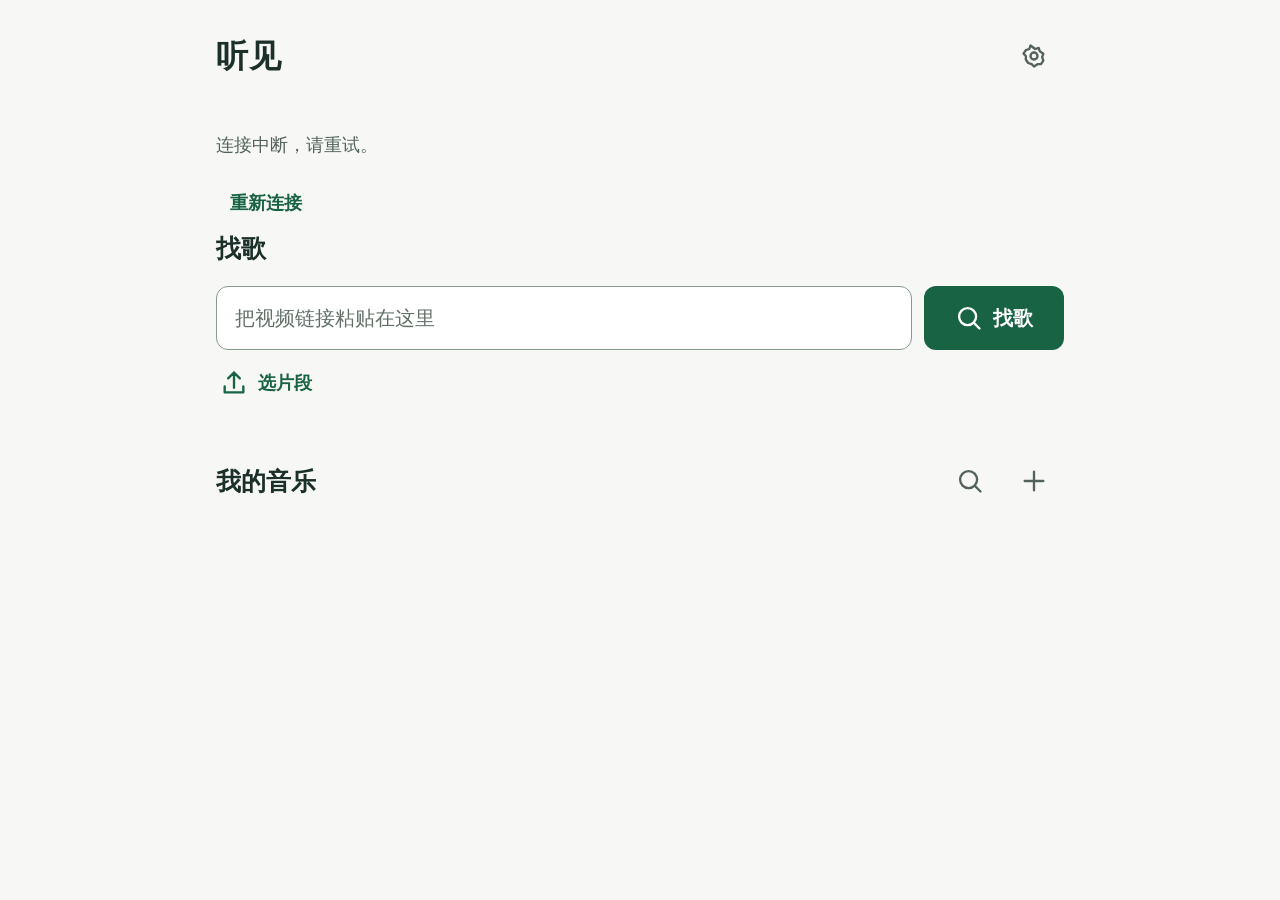
==== index.html @ c7a599c5 "Play the next saved recording in the same private library" ====
<!doctype html>
<html lang="zh-CN">
<head>
<meta charset="UTF-8"><meta name="viewport" content="width=device-width, initial-scale=1">
<meta name="theme-color" content="#f7f8f5"><title>听见 · 我的音乐</title>
<link rel="stylesheet" href="./style.css?v=20261109-autoplay1">
</head>
<body>
<a class="skip-link" href="#source-text">开始找歌</a>
<div class="page">
<header class="header"><h1>听见</h1><button id="settings-open" class="icon-button quiet" aria-label="管理" title="管理" data-icon="settings"></button></header>
<main>
<p id="session-status" class="status" role="status"></p><button id="session-retry" class="text-button" hidden>重新连接</button>
<section class="find-section" aria-labelledby="find-title">
<h2 id="find-title">找歌</h2>
<form id="recognize-form"><label class="sr-only" for="source-text">短视频链接</label><div class="find-row"><input id="source-text" name="text" type="text" placeholder="把视频链接粘贴在这里" autocomplete="off" required><button id="recognize-button" class="primary" type="submit"><span data-icon="search"></span><span>找歌</span></button></div></form>
<div class="under-input"><button id="clip-open" class="text-button"><span data-icon="upload"></span><span>选片段</span></button><p id="upload-status" class="status" role="status" hidden></p></div>
<input type="file" id="clip-file" accept="audio/*,video/*" hidden>
</section>
<section id="job-section" class="results-section" aria-label="找到的音乐" hidden>
<div class="section-heading"><h2 id="job-title">正在找歌</h2><button id="retry-job" class="text-button" hidden><span data-icon="retry"></span><span>重试</span></button></div>
<p id="job-status" class="status" role="status"></p><div id="matches" class="matches"></div>
<button id="sample-preview" class="text-button" hidden><span data-icon="play"></span><span>听片段</span></button>
<div id="candidates" class="candidates"></div><button id="more-candidates" class="text-button more" aria-expanded="false" hidden><span data-icon="down"></span><span>更多版本</span></button>
</section>
<div id="preview-home" hidden><section id="preview" class="preview" aria-label="音乐试听" hidden></section></div>
<section id="selection-section" class="selection-section" aria-labelledby="selection-title" hidden>
<div class="section-heading"><h2 id="selection-title">待下载 <span id="selection-count"></span></h2><button id="selection-submit" type="button" class="primary"><span data-icon="download"></span><span>全部下载</span></button></div>
<ul id="selection-list" class="selection-list"></ul>
<button type="button" id="selection-more" class="text-button more" aria-controls="selection-list" aria-expanded="false" hidden></button>
<p id="selection-status" class="status error" role="status"></p><button id="selection-retry" type="button" class="text-button" hidden><span data-icon="retry"></span><span>重新加载清单</span></button>
</section>
<section id="library" class="library-section" aria-labelledby="library-title">
<div class="section-heading"><h2 id="library-title">我的音乐 <span id="library-total"></span></h2><div class="heading-actions"><button id="search-toggle" class="icon-button quiet" data-icon="search" aria-label="搜索我的音乐" aria-expanded="false" aria-controls="search-area" title="搜索"></button><button id="import-open" class="icon-button quiet" data-icon="plus" aria-label="添加音乐文件" title="添加音乐"></button></div></div>
<p id="batch-progress" class="status batch-progress" role="status" aria-atomic="true"></p>
<div id="search-area" hidden><label class="sr-only" for="library-search">搜索歌名或歌手</label><input id="library-search" placeholder="搜索歌名或歌手" type="search"></div>
<audio id="library-audio" preload="none" hidden></audio>
<div id="library-list" class="library-list"></div><p id="library-status" class="status" role="status"></p><button id="library-retry" class="text-button" hidden><span data-icon="retry"></span><span>重新加载</span></button>
</section>
</main>
</div>
<div id="toast" role="status" hidden></div>
<dialog id="settings-dialog" aria-labelledby="settings-title">
<div class="dialog-header"><h2 id="settings-title">管理</h2><button type="button" class="icon-button quiet" data-close="settings-dialog" data-icon="close" aria-label="关闭管理"></button></div>
<form id="admin-login-form"><label>管理员密码<input id="admin-password" type="password" autocomplete="current-password" required></label><p id="admin-login-error" class="error" role="alert"></p><div class="dialog-actions"><button type="submit" class="primary">进入</button></div></form>
<div id="admin-content" hidden>
<div class="admin-heading"><h3>用户</h3><button id="admin-refresh" class="icon-button quiet" data-icon="retry" aria-label="刷新用户列表" title="刷新"></button><button id="admin-logout" class="text-button">退出管理</button></div>
<p id="admin-status" class="status" role="status"></p><div id="admin-users" class="admin-users"></div>
<section id="admin-user-detail" hidden><div class="admin-detail-heading"><h3 id="admin-user-title"></h3><button id="admin-rename-open" class="text-button">改名</button></div>
<form id="admin-rename-form" hidden><label class="sr-only" for="admin-display-name">用户昵称</label><input id="admin-display-name" maxlength="60" required><div class="dialog-actions"><button type="button" id="admin-rename-cancel" class="secondary">取消</button><button type="submit" class="primary">保存</button></div></form>
<p id="admin-user-stats" class="status"></p><audio id="admin-audio" preload="none" hidden></audio><div id="admin-library" class="library-list"></div></section>
<details id="admin-export-section">
<summary>导出与清理</summary>
<form id="export-create-form">
<label for="export-scope">导出范围</label><select id="export-scope"><option value="">全部用户</option></select>
<div class="dialog-actions"><button type="submit" id="export-create" class="primary"><span data-icon="download"></span><span>打包导出</span></button></div>
</form>
<p id="export-status" class="status" role="status"></p>
<div id="export-list" class="export-list"></div>
<button type="button" id="export-refresh" class="text-button"><span data-icon="retry"></span><span>刷新导出记录</span></button>
</details>
<details id="admin-service-settings"><summary>服务设置</summary><form id="settings-form"><p class="status">空白项保留原配置。</p><fieldset><legend>ACRCloud <span id="acr-state"></span></legend><label>API Token<input type="password" name="acr_token" autocomplete="off"></label><label>区域<select name="acr_region"><option value="">保留当前区域</option><option value="ap-southeast-1">新加坡</option><option value="eu-west-1">欧洲</option><option value="us-west-2">美国</option></select></label><label>容器 ID<input name="acr_container" inputmode="numeric"></label></fieldset><fieldset><legend>AudD <span id="audd-state"></span></legend><label>API Token<input type="password" name="audd_token" autocomplete="off"></label></fieldset><fieldset><legend>YouTube <span id="youtube-state"></span></legend><label>API Key<input type="password" name="youtube_key" autocomplete="off"></label></fieldset><fieldset><legend>Jamendo <span id="jamendo-state"></span></legend><label>Client ID<input name="jamendo_client_id" autocomplete="off"></label></fieldset><p id="settings-error" class="error" role="alert"></p><div class="dialog-actions"><button type="submit" class="primary">保存</button></div></form></details>
</div></dialog>
<dialog id="identity-invalid-dialog" aria-labelledby="identity-invalid-title"><h2 id="identity-invalid-title">此浏览器身份已失效</h2><p class="status">建立新曲库后，可请管理员查看原来的收藏。</p><p id="identity-error" class="error" role="alert"></p><div class="dialog-actions"><button id="identity-recreate" class="primary">建立新曲库</button></div></dialog>
<dialog id="cleanup-dialog" aria-labelledby="cleanup-title">
<form id="cleanup-form"><div class="dialog-header"><h2 id="cleanup-title">确认清理</h2><button type="button" class="icon-button quiet" data-close="cleanup-dialog" data-icon="close" aria-label="关闭清理确认"></button></div>
<p id="cleanup-scope"></p><p id="cleanup-summary" class="status"></p><p id="cleanup-assurance" class="status">确认已存入 pendrive，并检查音乐能播放。</p>
<p id="cleanup-error" class="error" role="alert"></p><div class="dialog-actions"><button type="button" class="secondary" data-close="cleanup-dialog">取消</button><button type="submit" id="cleanup-confirm" class="danger"><span data-icon="trash"></span><span>确认清理</span></button></div></form>
</dialog>
<dialog id="import-dialog" aria-labelledby="import-title"><form id="import-form"><div class="dialog-header"><h2 id="import-title">添加音乐</h2><button type="button" class="icon-button quiet" data-close="import-dialog" data-icon="close" aria-label="关闭添加音乐"></button></div><label>选择音乐文件<input name="file" type="file" accept="audio/*" required></label><details><summary>填写歌名</summary><label>歌名<input name="title" placeholder="可留空"></label><label>歌手<input name="artist" placeholder="可留空"></label></details><p id="import-error" class="error" role="alert"></p><div class="dialog-actions"><button type="button" class="secondary" data-close="import-dialog">取消</button><button type="submit" class="primary"><span data-icon="plus"></span><span>添加</span></button></div></form></dialog>
<script src="./config.js?v=20261109-autoplay1"></script>
<script src="./app.js?v=20261109-autoplay1" defer></script>
</body></html>
---- style.css ----
:root{color-scheme:light;--bg:#f7f8f5;--surface:#fff;--ink:#1c302a;--muted:#53635b;--accent:#186344;--accent-soft:#eaf3ec;--line:#bac7bd;--error:#ad2424;--focus:#134e97;--radius:16px}*{box-sizing:border-box}[hidden]{display:none!important}body{margin:0;background:var(--bg);color:var(--ink);font-family:"Atkinson Hyperlegible Next",-apple-system,BlinkMacSystemFont,"PingFang SC","Microsoft YaHei",sans-serif;font-size:20px;line-height:1.5}button,input,select{font:inherit}button,input,select,a,summary{outline-offset:4px}button:focus-visible,input:focus-visible,select:focus-visible,a:focus-visible,summary:focus-visible{outline:3px solid var(--focus)}button{display:inline-flex;align-items:center;justify-content:center;gap:10px;min-height:60px;border:0;border-radius:12px;cursor:pointer;font-weight:650;padding:12px 22px;color:var(--ink);background:transparent;flex-shrink:0}button:hover{background:var(--accent-soft)}button:disabled{cursor:default;opacity:.65}button:active{filter:brightness(.93)}button,a,summary{-webkit-tap-highlight-color:transparent}a{color:var(--accent)}svg{display:block;width:28px;height:28px;fill:none;stroke:currentColor;stroke-width:2;stroke-linecap:round;stroke-linejoin:round;flex-shrink:0}button>span[data-icon]{display:flex}.primary{background:var(--accent);color:white}.primary:hover{background:#104f36}.secondary{background:var(--accent-soft);border:1px solid var(--line)}.icon-button{width:60px;padding:14px}.quiet{color:var(--muted)}.text-button{color:var(--accent);padding:10px 14px;min-height:56px;font-size:18px}.page{max-width:920px;margin:0 auto;padding:0 36px 70px}.header{height:112px;display:flex;justify-content:space-between;align-items:center;margin-bottom:20px}.header h1{margin:0;font-size:32px;font-weight:750;letter-spacing:1px}h2{font-size:25px;font-weight:700;line-height:1.4;margin:0}input,select{display:block;width:100%;min-width:0;min-height:64px;padding:16px 18px;background:white;color:var(--ink);border:1.5px solid #879b8c;border-radius:12px;font-size:20px}input::placeholder{color:#627068;opacity:1}.find-section h2{margin-bottom:20px}.find-row{display:flex;gap:12px}.find-row input{flex:1}.find-row .primary{min-width:140px}.under-input{display:flex;gap:12px;align-items:center;min-height:66px}.under-input .text-button{margin-left:-10px}.section-heading{display:flex;justify-content:space-between;align-items:center;gap:16px;min-height:60px}.heading-actions{display:flex;gap:4px}.library-section{margin-top:35px}.library-section>.section-heading{margin-bottom:18px}#library-total{font-size:18px;font-weight:400;color:var(--muted);margin-left:8px}.results-section{margin-top:14px;padding-top:22px;border-top:1px solid var(--line)}.status{font-size:18px;color:var(--muted);margin:10px 0 16px}.status:empty,.error:empty{display:none}.status.loading{display:flex;align-items:center;gap:12px}.loading:before{content:"";width:20px;height:20px;border:3px solid #c3d6c8;border-top-color:var(--accent);border-radius:50%;animation:spin 1s linear infinite;flex-shrink:0}.error,.status.error{color:var(--error);font-size:18px;overflow-wrap:anywhere}.candidates,.library-list{display:grid;gap:12px}.candidate,.library-row{border:1px solid var(--line);border-radius:var(--radius);background:var(--surface);padding:20px;min-width:0}.candidate{display:grid;grid-template-columns:minmax(0,1fr) auto;gap:18px;align-items:center}.candidate.selected{border:2px solid var(--accent);padding:19px}.track-title{font-size:21px;font-weight:650;line-height:1.5;overflow-wrap:anywhere}.track-meta{font-size:18px;color:var(--muted);margin-top:5px;overflow-wrap:anywhere}.track-actions{display:flex;gap:8px}.track-actions button{min-height:60px;padding:12px 16px;font-size:18px}.track-actions .preview-button{border:1px solid var(--line);background:white;color:var(--accent)}.matches{display:flex;gap:8px;flex-wrap:wrap}.match-button{font-size:18px;border:1px solid var(--line);background:white;max-width:100%;overflow-wrap:anywhere}.match-button.active{background:var(--accent);color:white}.more{margin:10px auto;display:flex}.preview{border:1px solid var(--line);background:white;padding:18px;border-radius:var(--radius);margin-top:16px}.preview-head{display:flex;gap:10px;align-items:center;justify-content:space-between;font-size:18px;overflow-wrap:anywhere}.preview iframe{display:block;width:100%;aspect-ratio:16/9;border:0;margin-top:12px}.preview audio{width:100%;margin:12px 0;min-height:56px}.preview a{display:inline-flex;align-items:center;gap:8px;min-height:56px;font-size:18px}.preview a svg{width:24px;height:24px}.library-row{display:grid;grid-template-columns:64px minmax(0,1fr);column-gap:18px;align-items:center}.play-button{display:inline-flex;align-items:center;justify-content:center;text-decoration:none;width:64px;height:64px;min-height:64px;padding:15px;background:var(--accent-soft);color:var(--accent);border-radius:50%}.play-button svg{width:30px;height:30px}.play-button[aria-pressed=true]{background:var(--accent);color:white}.player{grid-column:1/-1;display:flex;gap:14px;align-items:center;margin-top:12px}.player input[type=range]{min-height:56px;height:56px;flex:1;padding:0;border:0;background:transparent;accent-color:var(--accent);cursor:pointer}.player output{font-size:18px;color:var(--muted);white-space:nowrap;font-variant-numeric:tabular-nums}.item-error,.item-status{grid-column:1/-1;font-size:18px;margin-top:8px}.item-error{color:var(--error)}.item-status{color:var(--muted)}.retry-download{grid-column:1/-1;justify-self:start}.library-empty{font-size:18px;color:var(--muted);padding:24px 0;margin:0}#search-area{margin-bottom:18px}#toast{position:fixed;bottom:24px;left:50%;transform:translateX(-50%);max-width:calc(100% - 32px);border-radius:12px;background:#173c2b;color:white;padding:16px 24px;box-shadow:0 8px 30px #183b2c25;font-size:20px;z-index:10;text-align:center}dialog{background:var(--bg);color:var(--ink);width:calc(100% - 32px);max-width:600px;max-height:88dvh;border:1px solid var(--line);border-radius:20px;padding:26px;overflow:auto}dialog::backdrop{background:#10231977}.dialog-header{display:flex;justify-content:space-between;align-items:center;gap:12px;margin-bottom:18px}.dialog-header h2{font-size:26px}dialog label{display:block;font-size:18px;margin:18px 0 12px}dialog label input,dialog label select{margin-top:8px}dialog details{margin-top:20px}summary{cursor:pointer;font-size:18px;min-height:56px;padding:14px 4px;color:var(--accent)}fieldset{border:1px solid var(--line);border-radius:12px;margin:20px 0;padding:16px}legend{font-size:20px;font-weight:650;padding:0 6px}legend span{font-size:18px;font-weight:400;margin-left:8px;color:var(--muted)}.dialog-actions{display:flex;justify-content:flex-end;gap:12px;margin-top:24px}input[type=file]{font-size:18px;padding:14px;max-width:100%}input[type=file]::file-selector-button{min-height:48px;border:1px solid var(--line);background:var(--accent-soft);color:var(--ink);border-radius:8px;padding:8px 12px;margin-right:12px;font:inherit;cursor:pointer}.sr-only,.skip-link{position:absolute;width:1px;height:1px;padding:0;margin:-1px;overflow:hidden;clip:rect(0,0,0,0);white-space:nowrap;border:0}.skip-link:focus{width:auto;height:auto;clip:auto;top:12px;left:12px;margin:0;padding:12px;background:white;z-index:20}@keyframes spin{to{transform:rotate(360deg)}}@media(max-width:650px){.page{padding:0 20px 50px}.header{height:88px;margin-bottom:18px}.header h1{font-size:29px}.find-row{flex-wrap:wrap;gap:12px}.find-row input{flex-basis:100%}.find-row .primary{width:100%;min-height:64px}.library-section{margin-top:24px}.candidate{grid-template-columns:minmax(0,1fr);gap:14px;padding:18px}.candidate.selected{padding:17px}.track-actions{justify-content:flex-end}.track-actions button{flex:1}.library-row{column-gap:14px;padding:18px}.section-heading{gap:8px}h2{font-size:24px}.heading-actions{gap:0}.heading-actions .icon-button{width:56px}.player{gap:10px}.player output{font-size:18px}.dialog-actions button{flex:1}dialog{padding:20px}.preview{padding:14px}}@media(prefers-reduced-motion:reduce){*,*:before,*:after{animation:none!important;scroll-behavior:auto!important}}

h3{font-size:22px;margin:0;font-weight:700}.admin-heading,.admin-detail-heading{display:flex;align-items:center;gap:10px;margin:18px 0}.admin-heading h3,.admin-detail-heading h3{flex:1;min-width:0;overflow-wrap:anywhere}.admin-users{display:grid;gap:10px}.admin-user{display:block;text-align:left;width:100%;white-space:normal;background:var(--surface);border:1px solid var(--line);padding:16px;min-height:72px}.admin-user[aria-pressed=true]{border:2px solid var(--accent);padding:15px;background:var(--accent-soft)}.admin-user-name{font-size:21px;font-weight:650;display:block;overflow-wrap:anywhere}.admin-user-meta{font-size:18px;color:var(--muted);font-weight:400;display:block;margin-top:5px}.admin-library-empty{font-size:18px;color:var(--muted)}#admin-user-detail{border-top:1px solid var(--line);padding-top:12px;margin-top:22px}#settings-dialog{max-width:720px}#settings-dialog .library-row{padding:16px;column-gap:12px}#admin-login-form .dialog-actions{margin-top:18px}#identity-invalid-dialog h2{margin-bottom:18px}#admin-service-settings{border-top:1px solid var(--line);padding-top:8px;margin-top:24px}@media(max-width:450px){.admin-heading{flex-wrap:wrap}.admin-heading h3{flex-basis:calc(100% - 80px)}.admin-heading #admin-logout{margin-left:auto}.admin-user-meta{font-size:18px}#settings-dialog .library-row{grid-template-columns:56px minmax(0,1fr)}#settings-dialog .play-button{width:56px;height:56px;min-height:56px;padding:12px}}

#admin-export-section{border-top:1px solid var(--line);padding-top:8px;margin-top:24px}
.export-list{display:grid;gap:16px;margin-top:20px}
.export-card{padding:18px;border:1px solid var(--line);background:var(--surface);border-radius:var(--radius)}
.export-card-heading{display:flex;align-items:baseline;justify-content:space-between;gap:12px;flex-wrap:wrap}
.export-card-heading strong{font-size:21px;overflow-wrap:anywhere}
.export-card .track-meta{margin:6px 0}
.export-download{display:inline-flex;gap:10px;align-items:center;justify-content:center;min-height:60px;border-radius:12px;padding:12px 20px;font-weight:650;text-decoration:none;color:var(--ink)}
.export-download[aria-disabled=true]{opacity:.65;cursor:wait}
.export-verify{display:flex!important;align-items:center;gap:12px;min-height:60px;cursor:pointer;font-size:18px}
.export-verify input[type=checkbox]{width:28px;height:28px;min-height:28px;flex-shrink:0;accent-color:var(--accent);margin:0}
.export-verify span{overflow-wrap:anywhere}
.export-card .cleanup-open{padding-left:0}
.danger{background:#a72d2b;color:#fff}.danger:hover{background:#8c2422}
#cleanup-dialog{max-width:560px}
.candidate>.preview,.library-row>.preview{grid-column:1/-1;width:100%;margin-top:0}
.preview iframe{min-height:200px;border-radius:10px}
.preview-head>span{min-width:0;flex:1}
.preview-head .icon-button{flex-shrink:0}
@media(max-width:450px){.export-card{padding:16px}.export-download{width:100%}.export-card .cleanup-open{width:100%;justify-content:flex-start}}

.selection-section{margin:26px 0;padding:18px 22px;border:1px solid var(--line);border-radius:var(--radius);background:var(--surface)}
.selection-section .section-heading{flex-wrap:wrap;gap:8px 14px}
#selection-count{margin-left:5px;color:var(--muted);font-size:18px;font-weight:500}
.selection-list{list-style:none;padding:0;margin:10px 0 0}
.selection-list li{display:grid;grid-template-columns:minmax(0,1fr) auto;align-items:center;gap:12px;padding:12px 0;border-top:1px solid var(--line)}
.selection-list .track-title{font-size:19px}
.selection-list .track-meta{margin-top:2px}
.selection-list .icon-button{width:48px;min-height:48px;padding:12px}
.selection-list .icon-button svg{width:22px;height:22px}
.selection-section .more{margin:4px auto 0}
.batch-progress{margin:-8px 0 18px;font-variant-numeric:tabular-nums;color:var(--ink)}
.batch-progress span{display:inline-block;white-space:nowrap}
.batch-progress span:nth-of-type(2){font-weight:650;color:var(--accent)}
@media(max-width:450px){.selection-section{padding:14px}.selection-section .primary{padding:10px 13px;font-size:18px}}
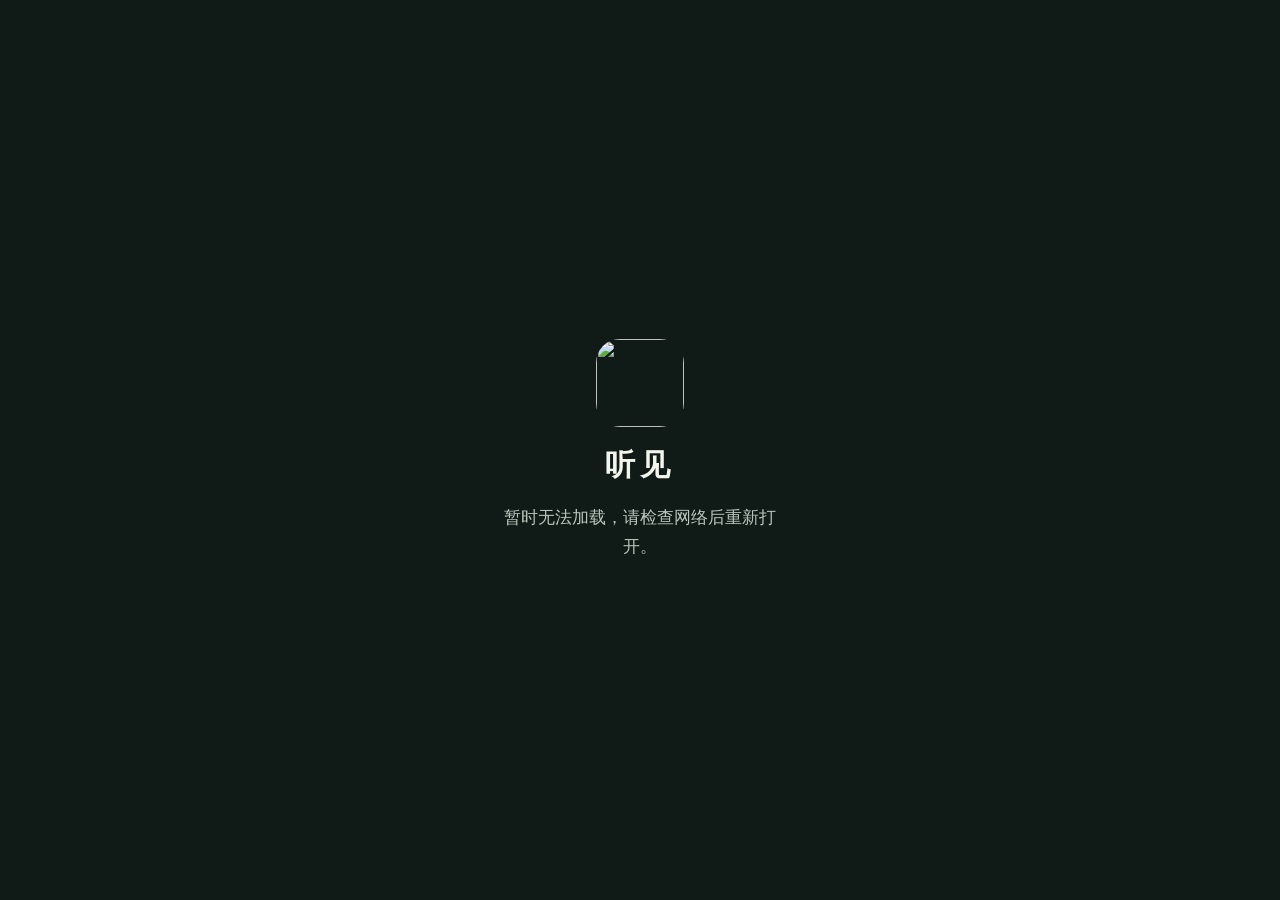
==== commit f7eb5e57: "Launch Tingjian Flutter Web with installable app and music navigation" ====
--- a/index.html
+++ b/index.html
@@ -1,73 +1,42 @@
-<!doctype html>
-<html lang="zh-CN">
+<!DOCTYPE html>
+<html lang="zh-Hans">
 <head>
-<meta charset="UTF-8"><meta name="viewport" content="width=device-width, initial-scale=1">
-<meta name="theme-color" content="#f7f8f5"><title>听见 · 我的音乐</title>
-<link rel="stylesheet" href="./style.css?v=20261109-autoplay1">
+  <base href="/music-library/">
+  <meta charset="UTF-8">
+  <meta name="viewport" content="width=device-width, initial-scale=1, viewport-fit=cover">
+  <meta name="description" content="听见，收藏每一次心动。你的私人音乐曲库。">
+  <meta name="theme-color" content="#101b18">
+  <meta name="apple-mobile-web-app-capable" content="yes">
+  <meta name="apple-mobile-web-app-status-bar-style" content="black-translucent">
+  <meta name="apple-mobile-web-app-title" content="听见">
+  <link rel="apple-touch-icon" href="icons/Icon-192.png">
+  <link rel="icon" type="image/png" href="favicon.png">
+  <link rel="manifest" href="manifest.json">
+  <title>听见 · 我的音乐</title>
+  <style>
+    html,body{height:100%;margin:0;background:#101b18;color:#f3f5ec;font-family:-apple-system,BlinkMacSystemFont,'PingFang SC',sans-serif}
+    #launch{height:100%;display:flex;flex-direction:column;align-items:center;justify-content:center;gap:18px}
+    #launch img{height:88px;width:88px;border-radius:24px}
+    #launch p{margin:0;color:#b9c6bb;font-size:17px}
+    #launch strong{font-size:30px;letter-spacing:5px;font-weight:650}
+    #launch-error{max-width:300px;text-align:center;line-height:1.7;padding:0 24px}
+  </style>
 </head>
 <body>
-<a class="skip-link" href="#source-text">开始找歌</a>
-<div class="page">
-<header class="header"><h1>听见</h1><button id="settings-open" class="icon-button quiet" aria-label="管理" title="管理" data-icon="settings"></button></header>
-<main>
-<p id="session-status" class="status" role="status"></p><button id="session-retry" class="text-button" hidden>重新连接</button>
-<section class="find-section" aria-labelledby="find-title">
-<h2 id="find-title">找歌</h2>
-<form id="recognize-form"><label class="sr-only" for="source-text">短视频链接</label><div class="find-row"><input id="source-text" name="text" type="text" placeholder="把视频链接粘贴在这里" autocomplete="off" required><button id="recognize-button" class="primary" type="submit"><span data-icon="search"></span><span>找歌</span></button></div></form>
-<div class="under-input"><button id="clip-open" class="text-button"><span data-icon="upload"></span><span>选片段</span></button><p id="upload-status" class="status" role="status" hidden></p></div>
-<input type="file" id="clip-file" accept="audio/*,video/*" hidden>
-</section>
-<section id="job-section" class="results-section" aria-label="找到的音乐" hidden>
-<div class="section-heading"><h2 id="job-title">正在找歌</h2><button id="retry-job" class="text-button" hidden><span data-icon="retry"></span><span>重试</span></button></div>
-<p id="job-status" class="status" role="status"></p><div id="matches" class="matches"></div>
-<button id="sample-preview" class="text-button" hidden><span data-icon="play"></span><span>听片段</span></button>
-<div id="candidates" class="candidates"></div><button id="more-candidates" class="text-button more" aria-expanded="false" hidden><span data-icon="down"></span><span>更多版本</span></button>
-</section>
-<div id="preview-home" hidden><section id="preview" class="preview" aria-label="音乐试听" hidden></section></div>
-<section id="selection-section" class="selection-section" aria-labelledby="selection-title" hidden>
-<div class="section-heading"><h2 id="selection-title">待下载 <span id="selection-count"></span></h2><button id="selection-submit" type="button" class="primary"><span data-icon="download"></span><span>全部下载</span></button></div>
-<ul id="selection-list" class="selection-list"></ul>
-<button type="button" id="selection-more" class="text-button more" aria-controls="selection-list" aria-expanded="false" hidden></button>
-<p id="selection-status" class="status error" role="status"></p><button id="selection-retry" type="button" class="text-button" hidden><span data-icon="retry"></span><span>重新加载清单</span></button>
-</section>
-<section id="library" class="library-section" aria-labelledby="library-title">
-<div class="section-heading"><h2 id="library-title">我的音乐 <span id="library-total"></span></h2><div class="heading-actions"><button id="search-toggle" class="icon-button quiet" data-icon="search" aria-label="搜索我的音乐" aria-expanded="false" aria-controls="search-area" title="搜索"></button><button id="import-open" class="icon-button quiet" data-icon="plus" aria-label="添加音乐文件" title="添加音乐"></button></div></div>
-<p id="batch-progress" class="status batch-progress" role="status" aria-atomic="true"></p>
-<div id="search-area" hidden><label class="sr-only" for="library-search">搜索歌名或歌手</label><input id="library-search" placeholder="搜索歌名或歌手" type="search"></div>
-<audio id="library-audio" preload="none" hidden></audio>
-<div id="library-list" class="library-list"></div><p id="library-status" class="status" role="status"></p><button id="library-retry" class="text-button" hidden><span data-icon="retry"></span><span>重新加载</span></button>
-</section>
-</main>
-</div>
-<div id="toast" role="status" hidden></div>
-<dialog id="settings-dialog" aria-labelledby="settings-title">
-<div class="dialog-header"><h2 id="settings-title">管理</h2><button type="button" class="icon-button quiet" data-close="settings-dialog" data-icon="close" aria-label="关闭管理"></button></div>
-<form id="admin-login-form"><label>管理员密码<input id="admin-password" type="password" autocomplete="current-password" required></label><p id="admin-login-error" class="error" role="alert"></p><div class="dialog-actions"><button type="submit" class="primary">进入</button></div></form>
-<div id="admin-content" hidden>
-<div class="admin-heading"><h3>用户</h3><button id="admin-refresh" class="icon-button quiet" data-icon="retry" aria-label="刷新用户列表" title="刷新"></button><button id="admin-logout" class="text-button">退出管理</button></div>
-<p id="admin-status" class="status" role="status"></p><div id="admin-users" class="admin-users"></div>
-<section id="admin-user-detail" hidden><div class="admin-detail-heading"><h3 id="admin-user-title"></h3><button id="admin-rename-open" class="text-button">改名</button></div>
-<form id="admin-rename-form" hidden><label class="sr-only" for="admin-display-name">用户昵称</label><input id="admin-display-name" maxlength="60" required><div class="dialog-actions"><button type="button" id="admin-rename-cancel" class="secondary">取消</button><button type="submit" class="primary">保存</button></div></form>
-<p id="admin-user-stats" class="status"></p><audio id="admin-audio" preload="none" hidden></audio><div id="admin-library" class="library-list"></div></section>
-<details id="admin-export-section">
-<summary>导出与清理</summary>
-<form id="export-create-form">
-<label for="export-scope">导出范围</label><select id="export-scope"><option value="">全部用户</option></select>
-<div class="dialog-actions"><button type="submit" id="export-create" class="primary"><span data-icon="download"></span><span>打包导出</span></button></div>
-</form>
-<p id="export-status" class="status" role="status"></p>
-<div id="export-list" class="export-list"></div>
-<button type="button" id="export-refresh" class="text-button"><span data-icon="retry"></span><span>刷新导出记录</span></button>
-</details>
-<details id="admin-service-settings"><summary>服务设置</summary><form id="settings-form"><p class="status">空白项保留原配置。</p><fieldset><legend>ACRCloud <span id="acr-state"></span></legend><label>API Token<input type="password" name="acr_token" autocomplete="off"></label><label>区域<select name="acr_region"><option value="">保留当前区域</option><option value="ap-southeast-1">新加坡</option><option value="eu-west-1">欧洲</option><option value="us-west-2">美国</option></select></label><label>容器 ID<input name="acr_container" inputmode="numeric"></label></fieldset><fieldset><legend>AudD <span id="audd-state"></span></legend><label>API Token<input type="password" name="audd_token" autocomplete="off"></label></fieldset><fieldset><legend>YouTube <span id="youtube-state"></span></legend><label>API Key<input type="password" name="youtube_key" autocomplete="off"></label></fieldset><fieldset><legend>Jamendo <span id="jamendo-state"></span></legend><label>Client ID<input name="jamendo_client_id" autocomplete="off"></label></fieldset><p id="settings-error" class="error" role="alert"></p><div class="dialog-actions"><button type="submit" class="primary">保存</button></div></form></details>
-</div></dialog>
-<dialog id="identity-invalid-dialog" aria-labelledby="identity-invalid-title"><h2 id="identity-invalid-title">此浏览器身份已失效</h2><p class="status">建立新曲库后，可请管理员查看原来的收藏。</p><p id="identity-error" class="error" role="alert"></p><div class="dialog-actions"><button id="identity-recreate" class="primary">建立新曲库</button></div></dialog>
-<dialog id="cleanup-dialog" aria-labelledby="cleanup-title">
-<form id="cleanup-form"><div class="dialog-header"><h2 id="cleanup-title">确认清理</h2><button type="button" class="icon-button quiet" data-close="cleanup-dialog" data-icon="close" aria-label="关闭清理确认"></button></div>
-<p id="cleanup-scope"></p><p id="cleanup-summary" class="status"></p><p id="cleanup-assurance" class="status">确认已存入 pendrive，并检查音乐能播放。</p>
-<p id="cleanup-error" class="error" role="alert"></p><div class="dialog-actions"><button type="button" class="secondary" data-close="cleanup-dialog">取消</button><button type="submit" id="cleanup-confirm" class="danger"><span data-icon="trash"></span><span>确认清理</span></button></div></form>
-</dialog>
-<dialog id="import-dialog" aria-labelledby="import-title"><form id="import-form"><div class="dialog-header"><h2 id="import-title">添加音乐</h2><button type="button" class="icon-button quiet" data-close="import-dialog" data-icon="close" aria-label="关闭添加音乐"></button></div><label>选择音乐文件<input name="file" type="file" accept="audio/*" required></label><details><summary>填写歌名</summary><label>歌名<input name="title" placeholder="可留空"></label><label>歌手<input name="artist" placeholder="可留空"></label></details><p id="import-error" class="error" role="alert"></p><div class="dialog-actions"><button type="button" class="secondary" data-close="import-dialog">取消</button><button type="submit" class="primary"><span data-icon="plus"></span><span>添加</span></button></div></form></dialog>
-<script src="./config.js?v=20261109-autoplay1"></script>
-<script src="./app.js?v=20261109-autoplay1" defer></script>
-</body></html>
+  <div id="launch" role="status"><img src="icons/Icon-192.png" alt=""><strong>听见</strong><p id="launch-error">正在打开你的曲库…</p></div>
+  <script src="audio_bridge.js"></script>
+  <script src="flutter_bootstrap.js" async></script>
+  <script>
+    if ('serviceWorker' in navigator && location.protocol === 'https:') {
+      window.addEventListener('load', () => navigator.serviceWorker.register('music_sw.js').catch(() => {}));
+    }
+    window.addEventListener('flutter-first-frame', () => document.getElementById('launch')?.remove(), {once:true});
+    window.addEventListener('error', event => {
+      if (event.target?.tagName === 'SCRIPT') {
+        const message = document.getElementById('launch-error');
+        if (message) message.textContent = '暂时无法加载，请检查网络后重新打开。';
+      }
+    }, true);
+  </script>
+</body>
+</html>
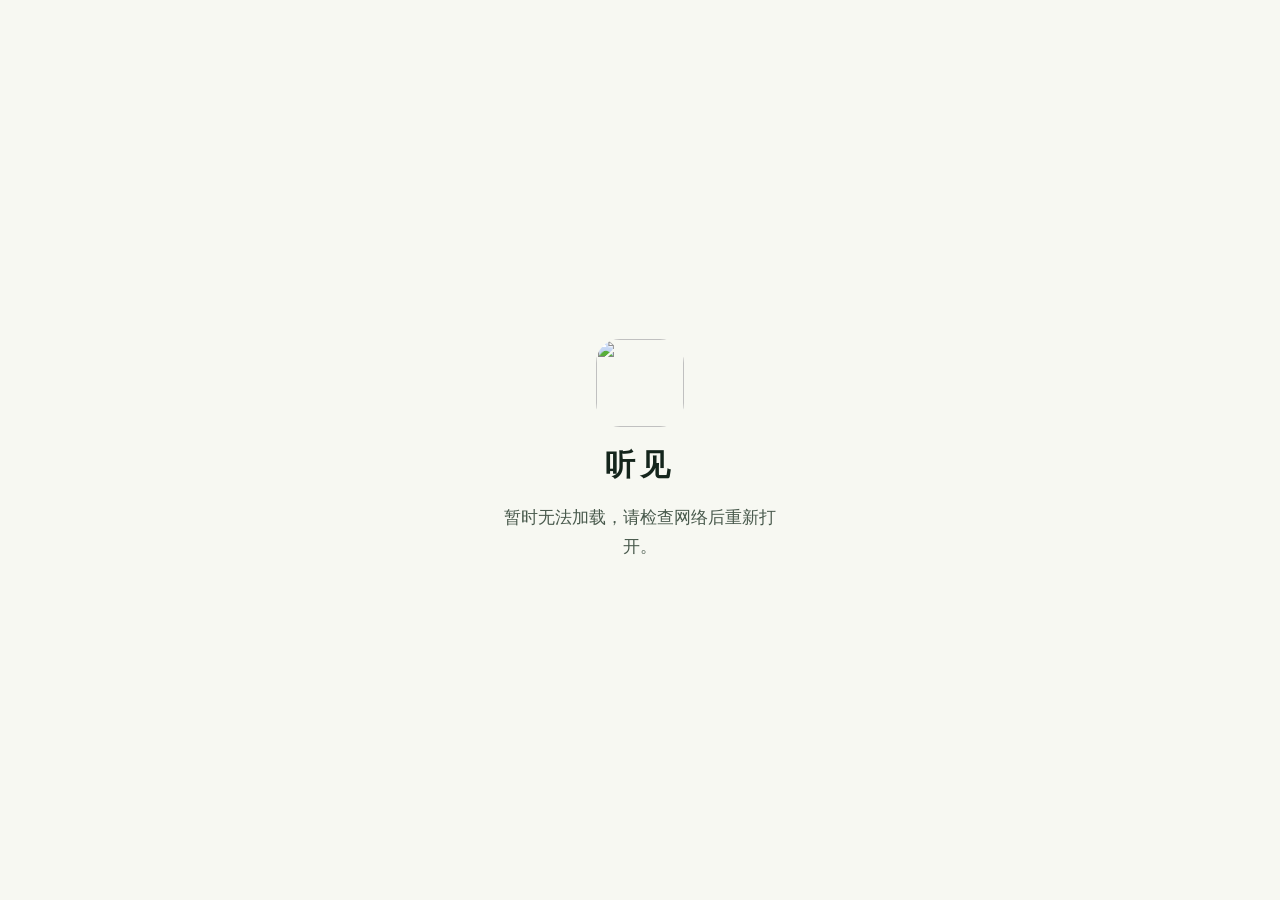
==== commit 96a281cb: "Use a high-contrast ivory and forest green music interface" ====
--- a/index.html
+++ b/index.html
@@ -5,27 +5,29 @@
   <meta charset="UTF-8">
   <meta name="viewport" content="width=device-width, initial-scale=1, viewport-fit=cover">
   <meta name="description" content="听见，收藏每一次心动。你的私人音乐曲库。">
-  <meta name="theme-color" content="#101b18">
+  <meta name="theme-color" content="#f7f8f2">
   <meta name="apple-mobile-web-app-capable" content="yes">
-  <meta name="apple-mobile-web-app-status-bar-style" content="black-translucent">
+  <meta name="apple-mobile-web-app-status-bar-style" content="default">
   <meta name="apple-mobile-web-app-title" content="听见">
   <link rel="apple-touch-icon" href="icons/Icon-192.png">
   <link rel="icon" type="image/png" href="favicon.png">
   <link rel="manifest" href="manifest.json">
   <title>听见 · 我的音乐</title>
   <style>
-    html,body{height:100%;margin:0;background:#101b18;color:#f3f5ec;font-family:-apple-system,BlinkMacSystemFont,'PingFang SC',sans-serif}
+    html,body{height:100%;margin:0;background:#f7f8f2;color:#14251c;font-family:-apple-system,BlinkMacSystemFont,'PingFang SC',sans-serif}
     #launch{height:100%;display:flex;flex-direction:column;align-items:center;justify-content:center;gap:18px}
     #launch img{height:88px;width:88px;border-radius:24px}
-    #launch p{margin:0;color:#b9c6bb;font-size:17px}
+    #launch p{margin:0;color:#48594c;font-size:17px}
     #launch strong{font-size:30px;letter-spacing:5px;font-weight:650}
+    /* Empty tooltip semantics must not block the canvas beneath them. */
+    flt-semantics:empty:not([role]):not([flt-tappable]):not([aria-label]){pointer-events:none!important}
     #launch-error{max-width:300px;text-align:center;line-height:1.7;padding:0 24px}
   </style>
 </head>
 <body>
   <div id="launch" role="status"><img src="icons/Icon-192.png" alt=""><strong>听见</strong><p id="launch-error">正在打开你的曲库…</p></div>
-  <script src="audio_bridge.js"></script>
-  <script src="flutter_bootstrap.js" async></script>
+  <script src="audio_bridge.js?v=8a7c7f2403c3"></script>
+  <script src="flutter_bootstrap.js?v=8a7c7f2403c3" async></script>
   <script>
     if ('serviceWorker' in navigator && location.protocol === 'https:') {
       window.addEventListener('load', () => navigator.serviceWorker.register('music_sw.js').catch(() => {}));
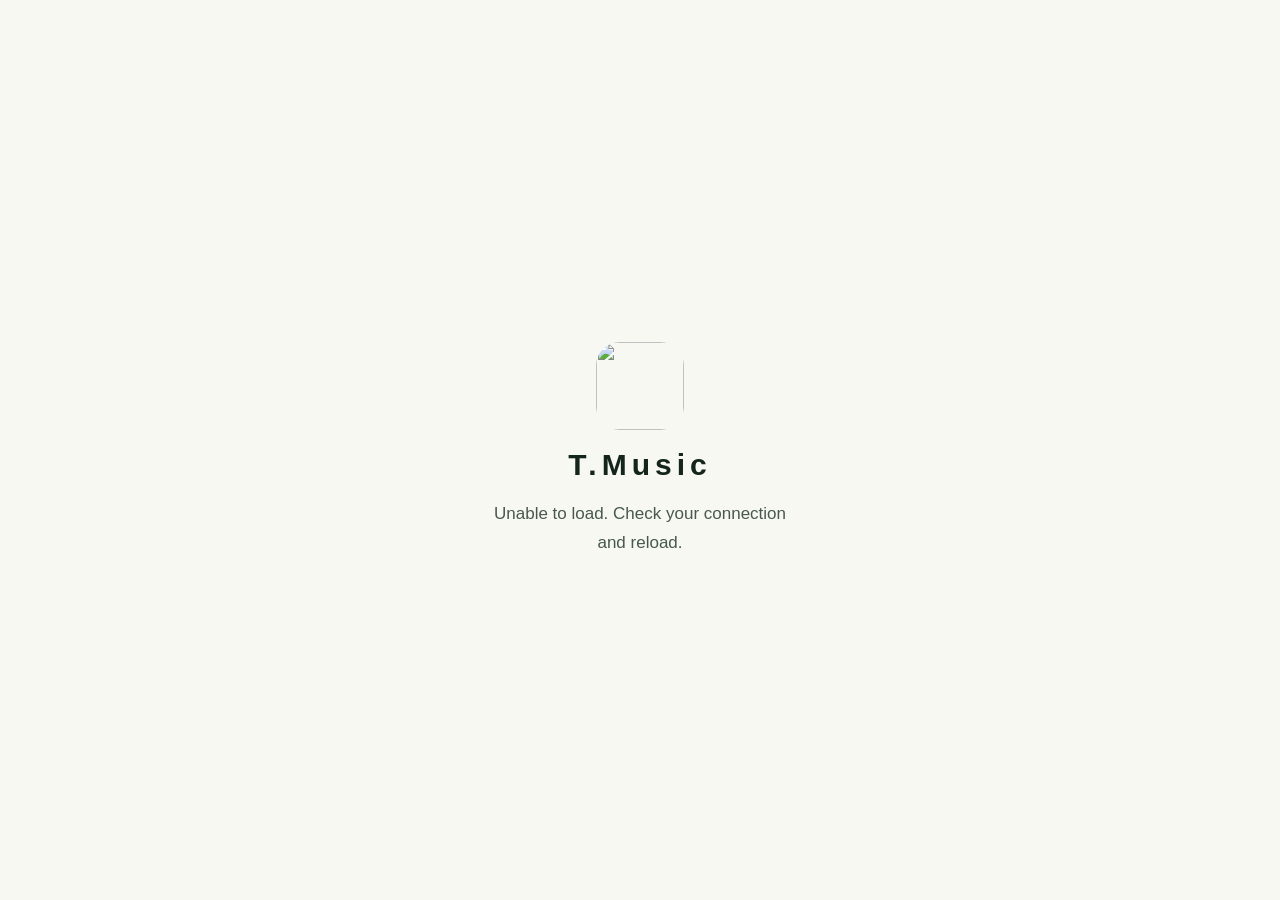
==== commit c20e16d1: "Release T.Music English interface and separate song player" ====
--- a/index.html
+++ b/index.html
@@ -1,18 +1,18 @@
 <!DOCTYPE html>
-<html lang="zh-Hans">
+<html lang="en">
 <head>
   <base href="/music-library/">
   <meta charset="UTF-8">
   <meta name="viewport" content="width=device-width, initial-scale=1, viewport-fit=cover">
-  <meta name="description" content="听见，收藏每一次心动。你的私人音乐曲库。">
+  <meta name="description" content="Your private music library. Find, save and play music.">
   <meta name="theme-color" content="#f7f8f2">
   <meta name="apple-mobile-web-app-capable" content="yes">
   <meta name="apple-mobile-web-app-status-bar-style" content="default">
-  <meta name="apple-mobile-web-app-title" content="听见">
+  <meta name="apple-mobile-web-app-title" content="T.Music">
   <link rel="apple-touch-icon" href="icons/Icon-192.png">
   <link rel="icon" type="image/png" href="favicon.png">
   <link rel="manifest" href="manifest.json">
-  <title>听见 · 我的音乐</title>
+  <title>T.Music</title>
   <style>
     html,body{height:100%;margin:0;background:#f7f8f2;color:#14251c;font-family:-apple-system,BlinkMacSystemFont,'PingFang SC',sans-serif}
     #launch{height:100%;display:flex;flex-direction:column;align-items:center;justify-content:center;gap:18px}
@@ -25,9 +25,9 @@
   </style>
 </head>
 <body>
-  <div id="launch" role="status"><img src="icons/Icon-192.png" alt=""><strong>听见</strong><p id="launch-error">正在打开你的曲库…</p></div>
-  <script src="audio_bridge.js?v=8a7c7f2403c3"></script>
-  <script src="flutter_bootstrap.js?v=8a7c7f2403c3" async></script>
+  <div id="launch" role="status"><img src="icons/Icon-192.png" alt=""><strong>T.Music</strong><p id="launch-error">Opening your library…</p></div>
+  <script src="audio_bridge.js?v=db10189d7bb7"></script>
+  <script src="flutter_bootstrap.js?v=db10189d7bb7" async></script>
   <script>
     if ('serviceWorker' in navigator && location.protocol === 'https:') {
       window.addEventListener('load', () => navigator.serviceWorker.register('music_sw.js').catch(() => {}));
@@ -36,7 +36,7 @@
     window.addEventListener('error', event => {
       if (event.target?.tagName === 'SCRIPT') {
         const message = document.getElementById('launch-error');
-        if (message) message.textContent = '暂时无法加载，请检查网络后重新打开。';
+        if (message) message.textContent = 'Unable to load. Check your connection and reload.';
       }
     }, true);
   </script>
